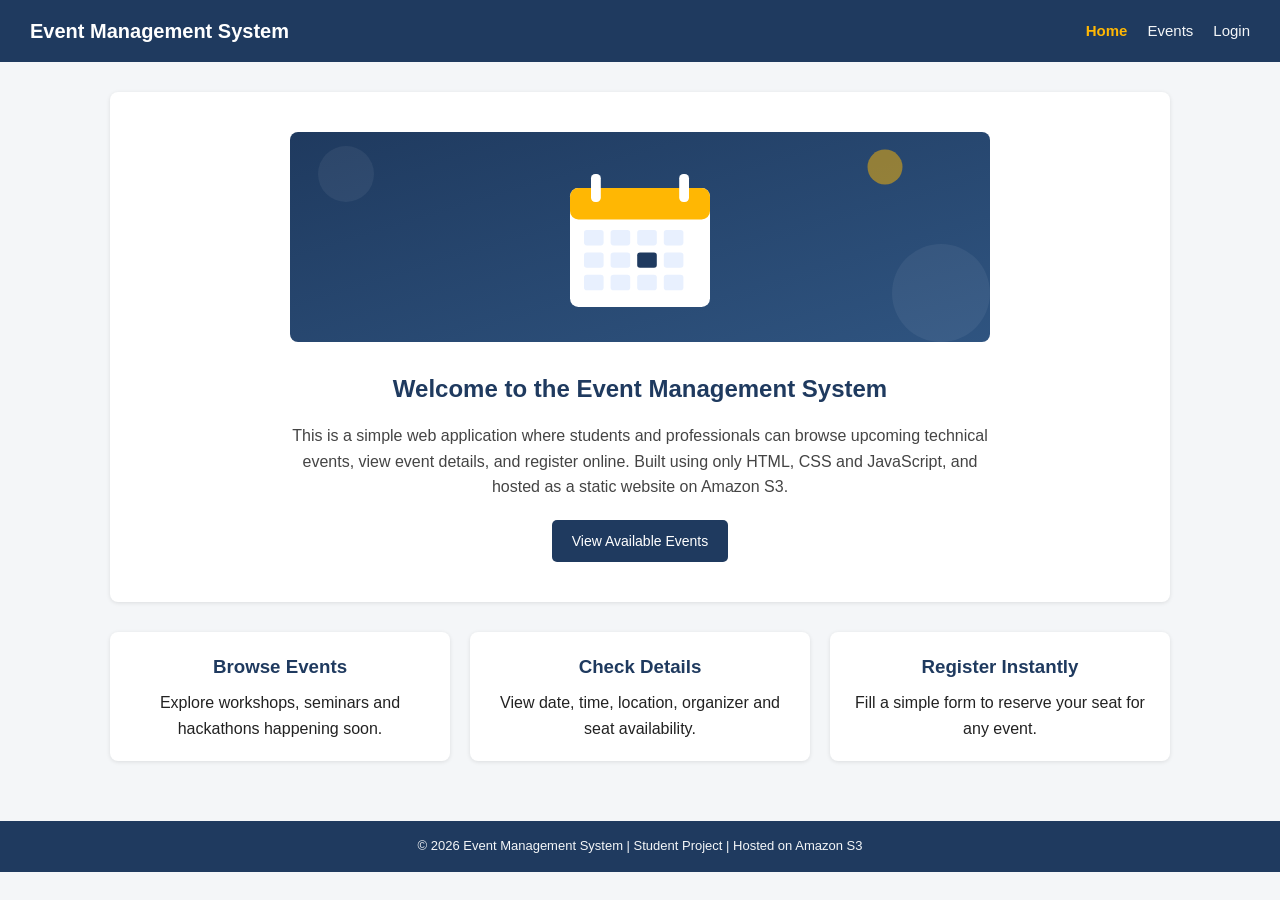
==== index.html @ 19cbf5a4 "Initial commit" ====
<!DOCTYPE html>
<html lang="en">
<head>
  <meta charset="UTF-8">
  <meta name="viewport" content="width=device-width, initial-scale=1.0">
  <title>Event Management System</title>
  <link rel="stylesheet" href="css/style.css">
</head>
<body>

  <!-- Navigation Bar -->
  <header>
    <nav class="navbar">
      <div class="logo">Event Management System</div>
      <ul class="nav-links">
        <li><a href="index.html" class="active">Home</a></li>
        <li><a href="events.html">Events</a></li>
        <li id="myRegistrationsNav" style="display:none;"><a href="my-registrations.html">My Registrations</a></li>
        <li id="authNavItem"><a href="login.html">Login</a></li>
      </ul>
    </nav>
  </header>

  <!-- Hero / Intro Section -->
  <main>
    <section class="hero">
      <img src="images/hero.svg" alt="Event Management System banner" class="hero-image">
      <h1>Welcome to the Event Management System</h1>
      <p>
        This is a simple web application where students and professionals can
        browse upcoming technical events, view event details, and register
        online. Built using only HTML, CSS and JavaScript, and hosted as a
        static website on Amazon S3.
      </p>
      <a href="events.html" class="btn btn-primary">View Available Events</a>
    </section>

    <!-- A few highlights, purely informational -->
    <section class="highlights">
      <div class="highlight-card">
        <h3>Browse Events</h3>
        <p>Explore workshops, seminars and hackathons happening soon.</p>
      </div>
      <div class="highlight-card">
        <h3>Check Details</h3>
        <p>View date, time, location, organizer and seat availability.</p>
      </div>
      <div class="highlight-card">
        <h3>Register Instantly</h3>
        <p>Fill a simple form to reserve your seat for any event.</p>
      </div>
    </section>
  </main>

  <footer>
    <p>&copy; 2026 Event Management System | Student Project | Hosted on Amazon S3</p>
  </footer>

  <script src="js/events.js"></script>
  <script src="js/app.js"></script>
</body>
</html>
---- css/style.css ----
/* ===========================
   Basic Reset
   =========================== */
* {
  margin: 0;
  padding: 0;
  box-sizing: border-box;
}

body {
  font-family: Arial, Helvetica, sans-serif;
  background-color: #f4f6f8;
  color: #222;
  line-height: 1.6;
}

/* ===========================
   Navigation Bar
   =========================== */
.navbar {
  display: flex;
  justify-content: space-between;
  align-items: center;
  background-color: #1f3a5f;
  padding: 15px 30px;
  flex-wrap: wrap;
}

.navbar .logo {
  color: #fff;
  font-size: 20px;
  font-weight: bold;
}

.nav-links {
  list-style: none;
  display: flex;
  gap: 20px;
}

.nav-links a {
  color: #f4f6f8;
  text-decoration: none;
  font-size: 15px;
}

.nav-links a:hover,
.nav-links a.active {
  color: #ffb703;
  font-weight: bold;
}

/* ===========================
   Main Layout
   =========================== */
main {
  max-width: 1100px;
  margin: 0 auto;
  padding: 30px 20px;
}

.page-heading {
  text-align: center;
  margin-bottom: 25px;
}

.page-heading h1 {
  margin-bottom: 8px;
  color: #1f3a5f;
}

/* ===========================
   Home Page - Hero Section
   =========================== */
.hero {
  text-align: center;
  background-color: #fff;
  padding: 40px 20px;
  border-radius: 8px;
  box-shadow: 0 1px 4px rgba(0, 0, 0, 0.1);
  margin-bottom: 30px;
}

.hero-image {
  width: 100%;
  max-width: 700px;
  height: auto;
  border-radius: 8px;
  margin-bottom: 20px;
}

.hero h1 {
  color: #1f3a5f;
  margin-bottom: 15px;
}

.hero p {
  max-width: 700px;
  margin: 0 auto 20px auto;
  color: #444;
}

.highlights {
  display: grid;
  grid-template-columns: repeat(auto-fit, minmax(220px, 1fr));
  gap: 20px;
}

.highlight-card {
  background-color: #fff;
  padding: 20px;
  border-radius: 8px;
  text-align: center;
  box-shadow: 0 1px 4px rgba(0, 0, 0, 0.1);
}

.highlight-card h3 {
  color: #1f3a5f;
  margin-bottom: 8px;
}

/* ===========================
   Buttons
   =========================== */
.btn {
  display: inline-block;
  padding: 10px 20px;
  border-radius: 5px;
  text-decoration: none;
  font-size: 14px;
  cursor: pointer;
  border: none;
}

.btn-primary {
  background-color: #1f3a5f;
  color: #fff;
}

.btn-primary:hover {
  background-color: #16304f;
}

.btn-secondary {
  background-color: #e0e0e0;
  color: #222;
  margin-top: 15px;
}

.btn-secondary:hover {
  background-color: #cfcfcf;
}

/* ===========================
   Search / Filter Bar
   =========================== */
.search-filter-bar {
  display: flex;
  gap: 15px;
  margin-bottom: 25px;
  flex-wrap: wrap;
}

.search-filter-bar input,
.search-filter-bar select {
  padding: 10px;
  font-size: 14px;
  border: 1px solid #ccc;
  border-radius: 5px;
}

.search-filter-bar input {
  flex: 1;
  min-width: 200px;
}

/* ===========================
   Event Cards Grid
   =========================== */
.events-grid {
  display: grid;
  grid-template-columns: repeat(auto-fit, minmax(280px, 1fr));
  gap: 20px;
}

.event-card {
  background-color: #fff;
  border-radius: 8px;
  padding: 20px;
  box-shadow: 0 1px 4px rgba(0, 0, 0, 0.1);
  display: flex;
  flex-direction: column;
  overflow: hidden;
}

.event-image {
  width: calc(100% + 40px);
  margin: -20px -20px 15px -20px;
  height: 150px;
  object-fit: cover;
  display: block;
}

.event-card h3 {
  color: #1f3a5f;
  margin-bottom: 8px;
}

.event-card .event-meta {
  font-size: 13px;
  color: #666;
  margin-bottom: 10px;
}

.event-card .event-category {
  display: inline-block;
  background-color: #e8f0fe;
  color: #1f3a5f;
  font-size: 12px;
  padding: 3px 8px;
  border-radius: 4px;
  margin-bottom: 10px;
  align-self: flex-start;
}

.event-card p.description {
  flex-grow: 1;
  margin-bottom: 15px;
  color: #444;
}

.card-buttons {
  display: flex;
  gap: 10px;
}

.no-results {
  text-align: center;
  margin-top: 20px;
  color: #777;
}

/* ===========================
   Event Details Page
   =========================== */
.details-card {
  background-color: #fff;
  padding: 25px;
  border-radius: 8px;
  box-shadow: 0 1px 4px rgba(0, 0, 0, 0.1);
  margin-bottom: 20px;
}

.details-image {
  width: 100%;
  max-height: 220px;
  object-fit: cover;
  border-radius: 8px;
  margin-bottom: 15px;
}

.details-card h2 {
  color: #1f3a5f;
  margin-bottom: 15px;
}

.details-card .detail-row {
  margin-bottom: 10px;
}

.details-card .detail-row strong {
  display: inline-block;
  width: 140px;
  color: #333;
}

/* ===========================
   Registration Form
   =========================== */
.form-card {
  background-color: #fff;
  padding: 25px;
  border-radius: 8px;
  box-shadow: 0 1px 4px rgba(0, 0, 0, 0.1);
  max-width: 500px;
  margin: 0 auto;
}

.form-card label {
  display: block;
  margin-top: 15px;
  margin-bottom: 5px;
  font-weight: bold;
  font-size: 14px;
}

.form-card input,
.form-card select {
  width: 100%;
  padding: 10px;
  border: 1px solid #ccc;
  border-radius: 5px;
  font-size: 14px;
}

.form-card input.input-error,
.form-card select.input-error {
  border-color: #d9534f;
}

.error-message {
  display: block;
  color: #d9534f;
  font-size: 12px;
  margin-top: 4px;
  min-height: 14px;
}

.form-card button {
  margin-top: 20px;
  width: 100%;
}

.confirmation-box {
  text-align: center;
  padding: 20px 0;
}

.confirmation-box h2 {
  color: #2e7d32;
  margin-bottom: 10px;
}

.confirmation-box p {
  margin-bottom: 15px;
}

/* ===========================
   Login / Sign Up Page
   =========================== */
.switch-text {
  text-align: center;
  margin-top: 15px;
  font-size: 14px;
}

.note-text {
  text-align: center;
  max-width: 500px;
  margin: 20px auto 0 auto;
  font-size: 13px;
  color: #777;
}

/* ===========================
   Footer
   =========================== */
footer {
  text-align: center;
  padding: 15px;
  background-color: #1f3a5f;
  color: #f4f6f8;
  font-size: 13px;
  margin-top: 30px;
}

/* ===========================
   Responsive Design
   =========================== */
@media (max-width: 600px) {
  .navbar {
    flex-direction: column;
    align-items: flex-start;
  }

  .nav-links {
    margin-top: 10px;
    gap: 15px;
  }

  .details-card .detail-row strong {
    width: 110px;
  }
}
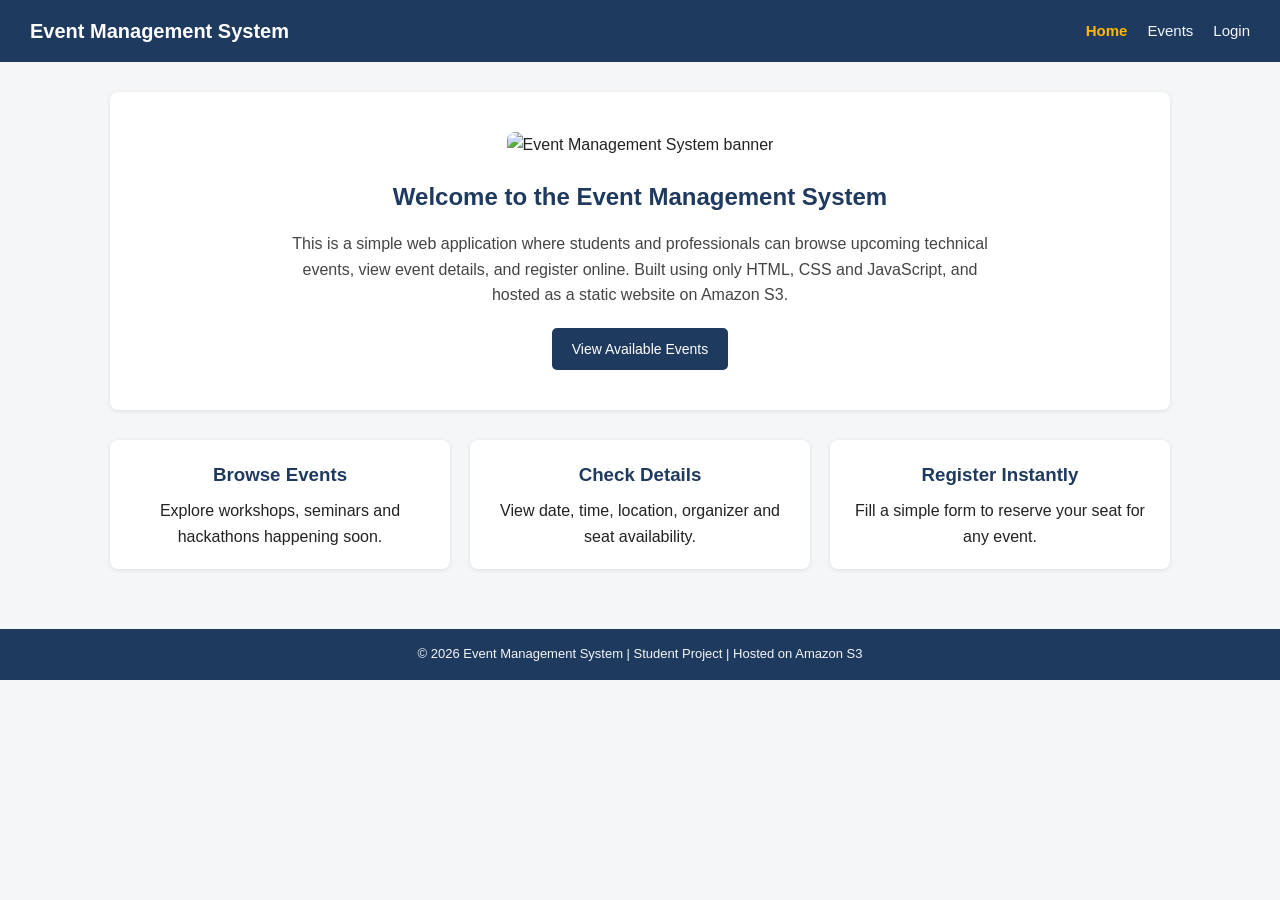
==== commit 9547cf0d: "Update index.html" ====
--- a/index.html
+++ b/index.html
@@ -24,7 +24,7 @@
   <!-- Hero / Intro Section -->
   <main>
     <section class="hero">
-      <img src="images/hero.svg" alt="Event Management System banner" class="hero-image">
+      <img src="images/main.jpg" alt="Event Management System banner" class="hero-image">
       <h1>Welcome to the Event Management System</h1>
       <p>
         This is a simple web application where students and professionals can
